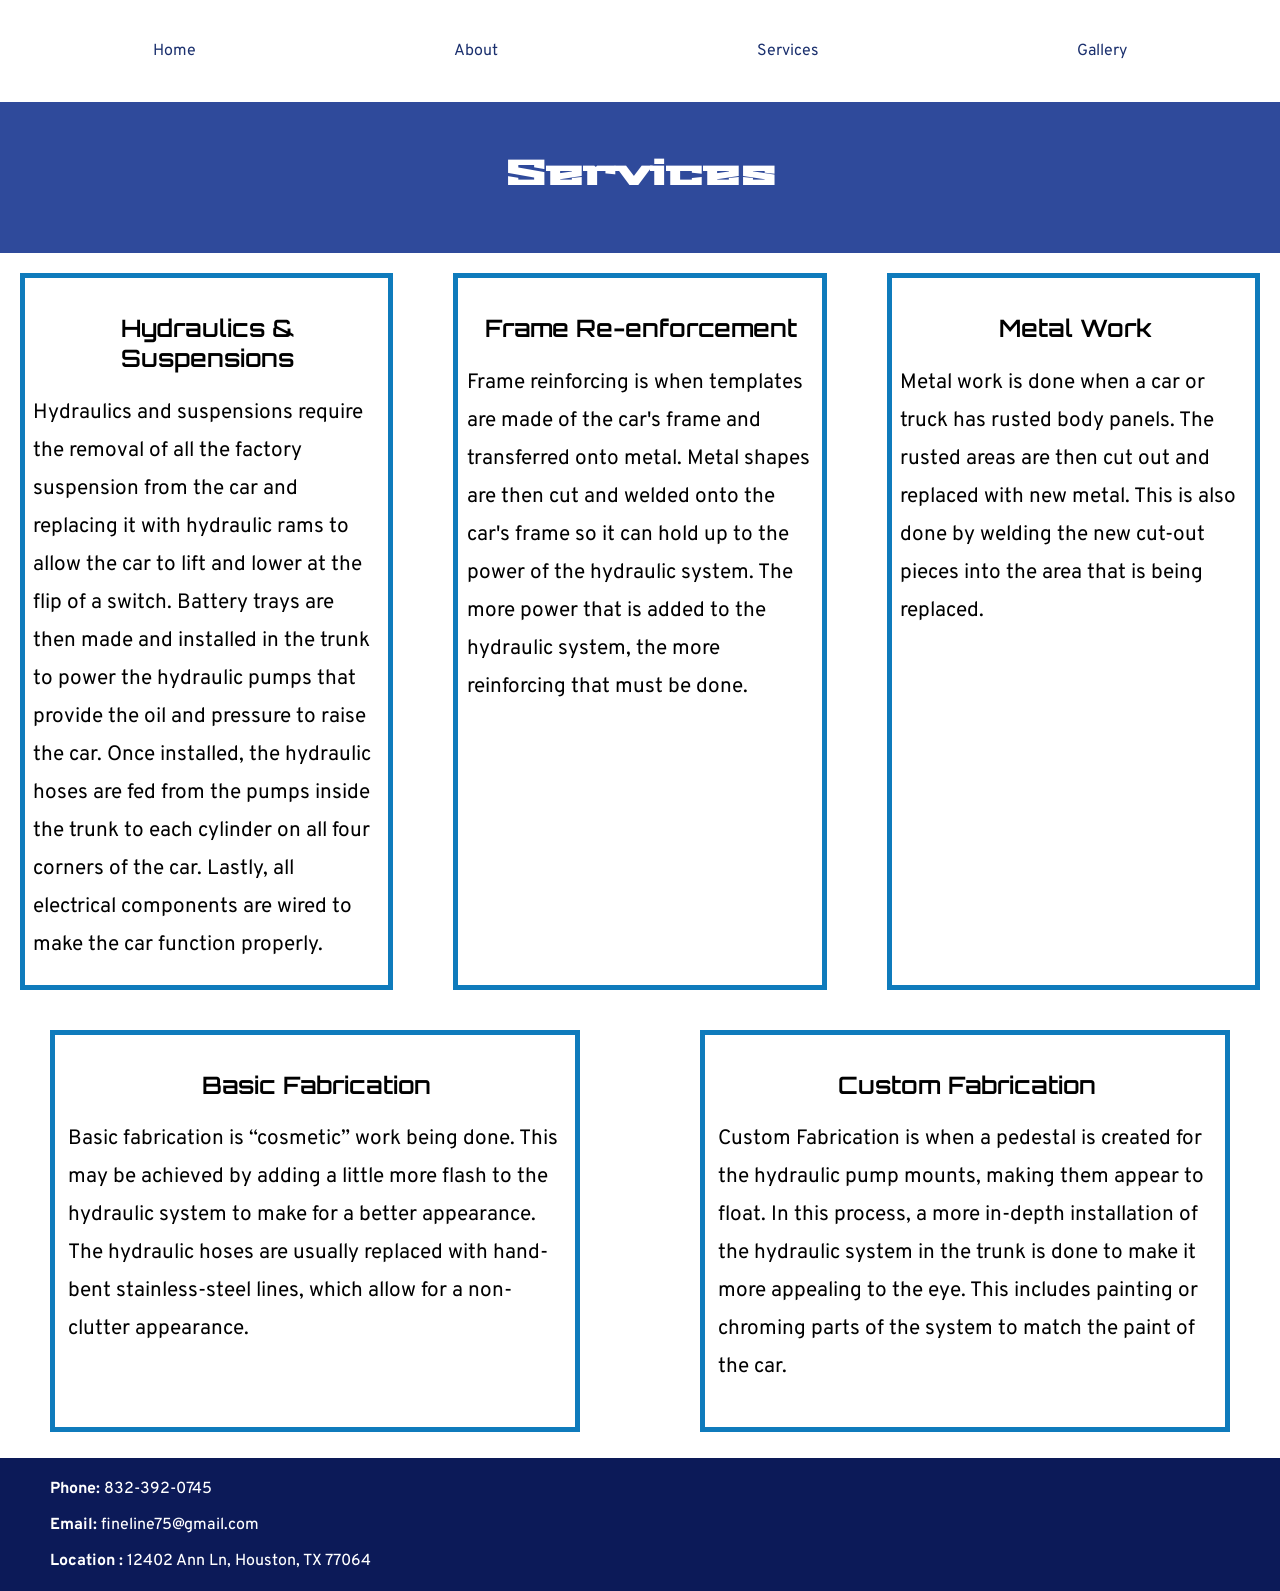
==== external_project/services.html @ 126c1ba1 "Add files via upload" ====
<!DOCTYPE html>
<html lang="en">
<head>
    <meta charset="UTF-8">
    <meta name="viewport" content="width=device-width, initial-scale=1.0">
    <!-- 7978509 -->
    <title>Fineline Streetrides</title>
    <link rel="stylesheet" href="mainstyles.css">
    <link rel="stylesheet" href="about.css">
    <link rel="stylesheet" href="servicegallery.css">
</head>
<body>
    <nav>
        <ul>
            <li><a href="index.html">Home</a></li>
            <li><a href="about.html">About</a></li>
            <li><a href="services.html">Services</a></li>
            <li><a href="gallery.html">Gallery</a></li>
        </ul>
    </nav>

    <Header>
        <h1>Services</h1>
    </Header>

    <main>
        <section>
            <h2>Hydraulics & Suspensions</h2>
            <p>Hydraulics and suspensions require the removal of all the factory suspension from the car and replacing it with hydraulic rams to allow the car to lift and lower at the flip of a switch. Battery trays are then made and installed in the trunk to power the hydraulic pumps that provide the oil and pressure to raise the car. Once installed, the hydraulic hoses are fed from the pumps inside the trunk to each cylinder on all four corners of the car. Lastly, all electrical components are wired to make the car function properly.</p>
        </section>

        <section>
            <h2>Frame Re-enforcement</h2>
            <p>Frame reinforcing is when templates are made of the car's frame and transferred onto metal. Metal shapes are then cut and welded onto the car's frame so it can hold up to the power of the hydraulic system. The more power that is added to the hydraulic system, the more reinforcing that must be done.</p>
        </section>

        <section>
            <h2>Metal Work</h2>
            <p>Metal work is done when a car or truck has rusted body panels.  The rusted areas are then cut out and replaced with new metal.  This is also done by welding the new cut-out pieces into the area that is being replaced.</p>
        </section>

        <section>
            <h2>Basic Fabrication</h2>
            <p>Basic fabrication is “cosmetic” work being done.  This may be achieved by adding a little more flash to the hydraulic system to make for a better appearance. The hydraulic hoses are usually replaced with hand-bent stainless-steel lines, which allow for a non-clutter appearance.</p>
        </section>

        <section>
            <h2>Custom Fabrication</h2>
            <p>Custom Fabrication is when a pedestal is created for the hydraulic pump mounts, making them appear to float. In this process, a more in-depth installation of the hydraulic system in the trunk is done to make it more appealing to the eye. This includes painting or chroming parts of the system to match the paint of the car.</p>
        </section>

    </main>

    <footer>
        <p>Phone: <span>832-392-0745</span></p>
        <p>Email: <span>fineline75@gmail.com</span></p>
        <p>Location : <span>12402 Ann Ln, Houston, TX 77064</span></p>
    </footer>
</body>
</html>
---- external_project/mainstyles.css ----
@import url('https://fonts.googleapis.com/css2?family=Orbitron:wght@400..900&family=Overpass:ital,wght@0,100..900;1,100..900&family=Stalinist+One&display=swap');

/*
font-family: "Stalinist One", sans-serif;
 font-family: "Overpass", sans-serif;
 font-family: "Orbitron", sans-serif;
*/

/* nav */
nav ul {
    list-style-type: none;
    padding: 5px;
    margin-left: 10%;
    margin-right: 10%;
    display: flex;
    justify-content: space-between;
}

nav ul li {
    margin: 5px;
}

nav ul li a{
    text-decoration: none;
    background: #fff;
    color: #1b306e;
    padding: 15px;
    display: block;
    border-radius: 5px;

}

nav ul li a:hover {
    background: #274397;
    color: #ffffff;
}

/*body*/

body {
    margin: 0;
    font-family: "Overpass", sans-serif;
}

header {
    padding: 10% 0;
    background-image: url(images/banner.jpg);
    height: 290px;
    background-size: cover;
    opacity: 96%;
    position: relative;
}

header h1 {
    text-align: center;
    font-family: "Stalinist One", sans-serif;
    font-size: 4.5rem;
    color: #ffffff;
}

header span {
    display: block;
    font-family: "Stalinist One", sans-serif;
    font-size: 3.5rem;
}

header ul {
    list-style-type: none;
    padding: 0;
    display: flex;
    justify-content: center;
    position: relative;

}

header ul li {
    margin: 1px;
}

header ul li a{
    text-decoration: none;
    background: #203a8a;
    color: #fff;
    padding: 15px;
    display: block;
    border-radius: 6px;
    font-size: 1.3rem;

}

header ul li a:hover {
    background: #fff;
    color: #203a8a;
}

h2 {
     font-family: "Orbitron", sans-serif;
     font-weight: 600;
     text-align: center;
     font-size: 1.5rem;
}

footer {
    padding-top: 5px;
    padding-bottom: 20px;
    margin-top: 2%;
    background-color: rgb(12, 26, 88);
}

footer p {
    padding-left: 50px;
    margin-bottom: 0;
    line-height: 20px;
    font-weight: 700;
    color: #fff;
}

footer span {
    font-weight: 450;
}

/*Grid Columns*/

main {
    display: grid;
    grid-template-columns: 6fr 6fr;
    grid-template-rows: auto;
    grid-template-areas: 
    "section2 section1"; 
    gap: 20px;
}

section:nth-last-of-type(1) {
    grid-area: section1;
    padding-top: 20px;
    padding-bottom: 20px;
    margin-left: 20px;
    margin-right: 20px;
}
  
section:nth-last-of-type(2) {
    grid-area: section2;
    padding-top: 20px;
    padding-bottom: 20px;
    margin-left: 20px;
    margin-right: 20px;
}

img {
    width: 100%;
}

/*Media querie*/

@media (max-width: 620px) {
  main {
    display: block;
  }
}
---- external_project/about.css ----
/*Body*/

body header {
    padding: 2% 0;
    background-image: url(images/banner_color.jpg);
    height: 100px;
    background-color: antiquewhite;
}

body header h1 {
    font-size: 2.1rem;
    color: #fff;
}

/*Grid Columns*/

main {
    display: grid;
    grid-template-columns: 4fr 4fr 4fr;
    grid-template-rows: auto;
    grid-template-areas: 
    "section3 section3 section1"
    "section2 section2 section1"; 
    gap: 20px;
}

section:nth-last-of-type(1) {
    grid-area: section1; 
}
  
section:nth-last-of-type(2) {
    grid-area: section2;
    margin-top: 20px;
    margin-bottom: 27px;
    margin-left: 20px;
    margin-right: 20px;
    padding-left: 2%;
    padding-right: 1.5%;
    border: 5px solid #0f7bbc;
    font-size: 1.3rem;
}

section:nth-last-of-type(3) {
    grid-area: section3;
    margin-top: 20px;
    margin-left: 20px;
    margin-right: 20px;
    padding-left: 2%;
    padding-right: 1.5%;
    padding-top: 15px;
    border: 5px solid #0f7bbc;
    font-size: 1.3rem;
}

h2 {
    text-align: left;
}

p {
    line-height: 38px;
}

/*Media querie*/

@media (max-width: 940px) {
  main {
    grid-template-areas:
     "section3 section3 section3 section3"
     "section2 section2 section1 section1"  
    ;
  }
}

@media (max-width: 620px) {
  main {
    display: block;
  }
}
---- external_project/servicegallery.css ----
/*Grid Columns*/

main {
    display: grid;
    grid-template-columns: 2fr 2fr 2fr 2fr 2fr 2fr;
    grid-template-rows: auto;
    grid-template-areas: 
    "section5 section5 section4 section4 section3 section3"
    "section2 section2 section2 section1 section1 section1"; 
    gap: 20px;
}

section:nth-last-of-type(1) {
    grid-area: section1;
    margin-right: 50px;
    margin-left: 50px;
    margin-top: 20px;
    padding-top: 15px;
    padding-left: 2%;
    padding-right: 1.5%;
    border: 5px solid #0f7bbc;
    font-size: 1.3rem;
}
  
section:nth-last-of-type(2) {
    grid-area: section2;
    margin-left: 50px;
    margin-right: 50px;
    margin-top: 20px;
    margin-bottom: .1px;
    padding-top: 15px;
    padding-left: 2%;
    padding-right: 1.5%;
    border: 5px solid #0f7bbc;
    font-size: 1.3rem;
}

section:nth-last-of-type(3) {
    grid-area: section3;
    margin-right: 20px;
    margin-left: 20px;
    margin-top: 20px;
    padding-top: 15px;
    padding-left: 2%;
    padding-right: 1.1%;
    border: 5px solid #0f7bbc;
    font-size: 1.3rem;
}

section:nth-last-of-type(4) {
    grid-area: section4;
    margin-right: 20px;
    margin-left: 20px;
    margin-top: 20px;
    padding-top: 15px;
    padding-left: 2%;
    padding-right: 1.5%;
    border: 5px solid #0f7bbc;
    font-size: 1.3rem;
}

section:nth-last-of-type(5) {
    grid-area: section5;
    margin-left: 20px;
    margin-right: 20px;
    margin-top: 20px;
    padding-top: 15px;
    padding-left: 2%;
    padding-right: 1.5%;
    border: 5px solid #0f7bbc;
    font-size: 1.3rem;
}

h2 {
    text-align: center;
}

/*Media querie*/

@media (max-width: 940px) {
  main {
    grid-template-areas:
     "section5 section5 section5 section4 section4 section4"
     "section3 section3 section3 section3 section3 section3" 
     "section2 section2 section2 section2 section2 section2"  
     "section1 section1 section1 section1 section1 section1" 
    ;
  }
}

@media (max-width: 620px) {
  main {
    display: block;
  }
}
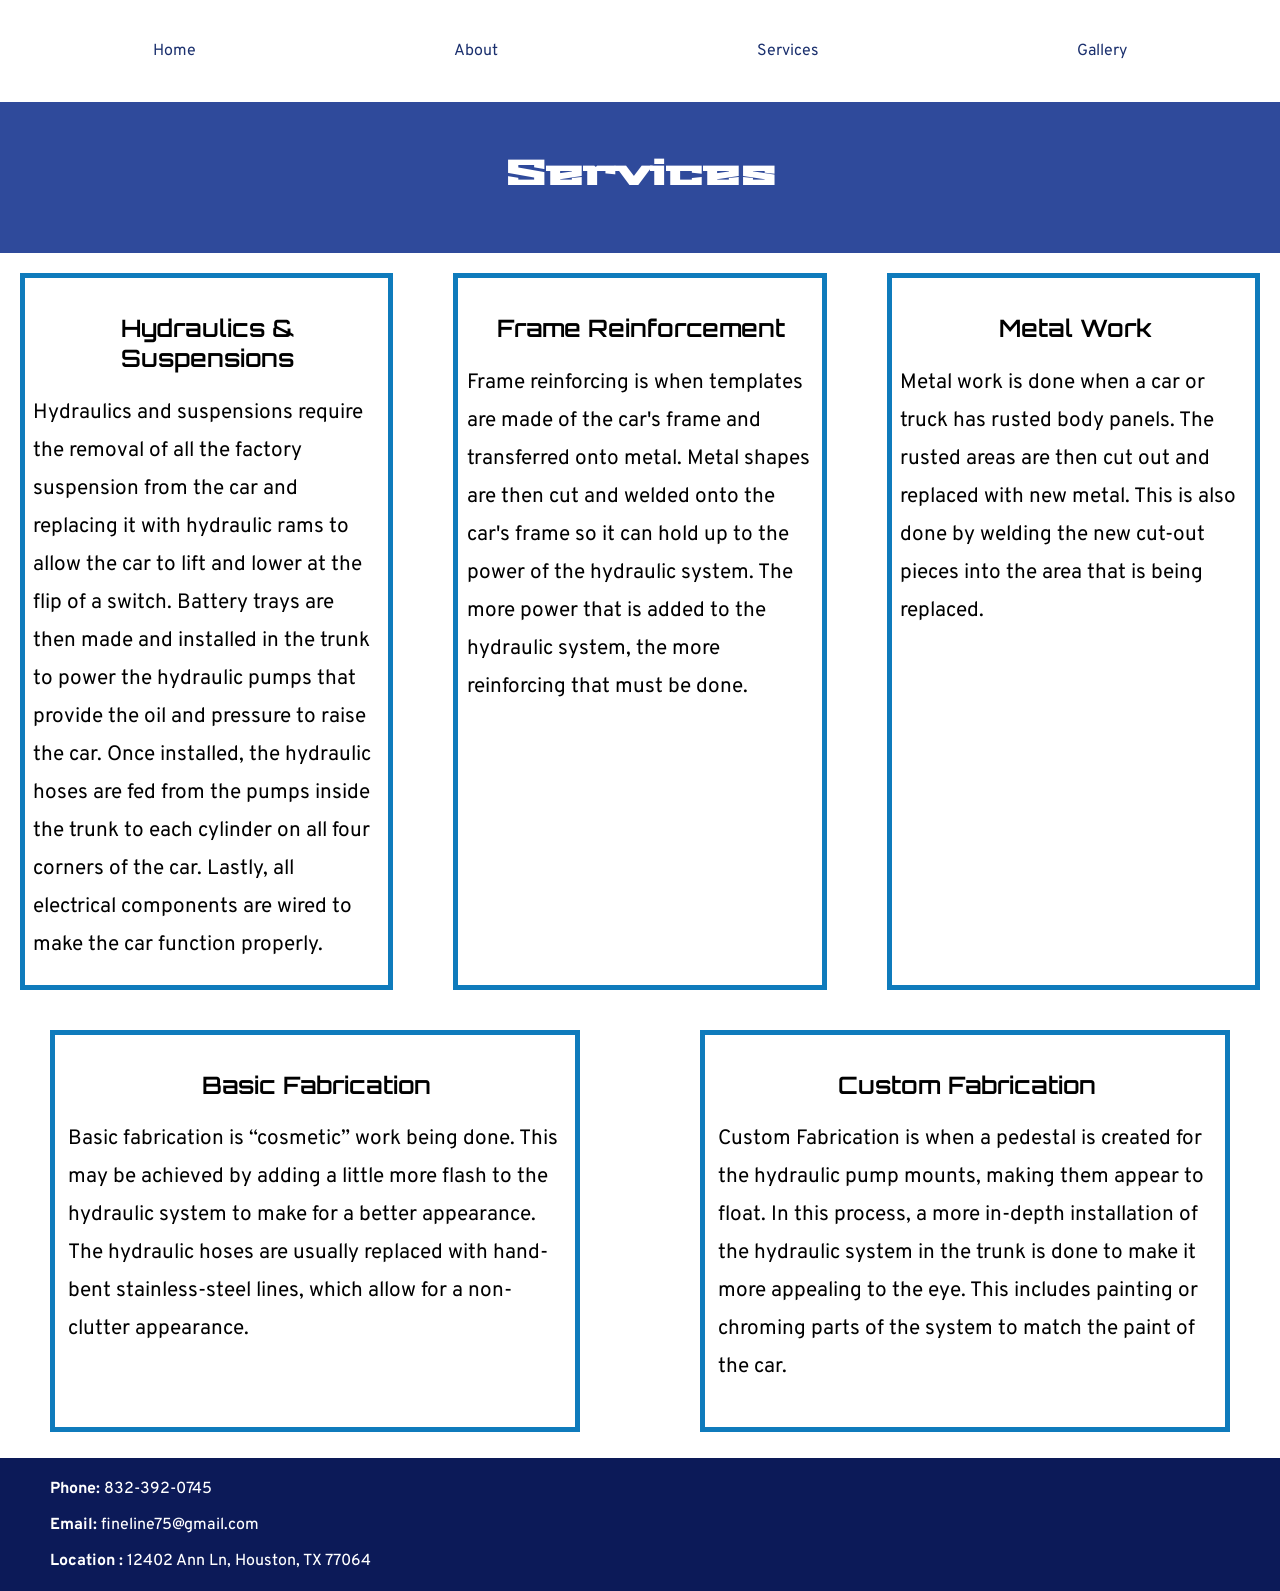
==== commit 003c4f9f: "Add files via upload" ====
--- a/external_project/services.html
+++ b/external_project/services.html
@@ -30,7 +30,7 @@
         </section>
 
         <section>
-            <h2>Frame Re-enforcement</h2>
+            <h2>Frame Reinforcement</h2>
             <p>Frame reinforcing is when templates are made of the car's frame and transferred onto metal. Metal shapes are then cut and welded onto the car's frame so it can hold up to the power of the hydraulic system. The more power that is added to the hydraulic system, the more reinforcing that must be done.</p>
         </section>
 
